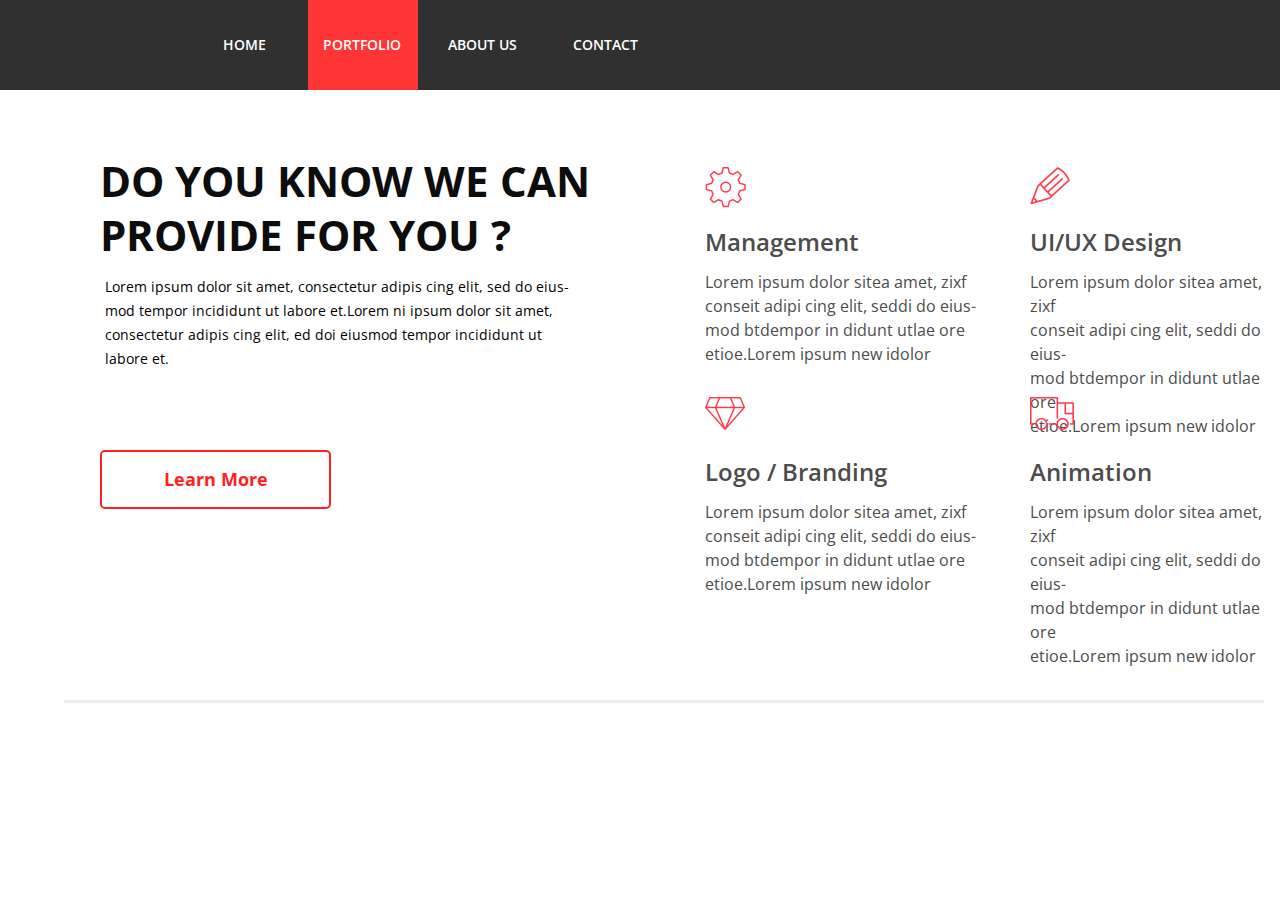
==== portfolio.html @ 87adb564 "Add files via upload" ====
<!DOCTYPE html>
<html lang="en">
<head>
	<link rel="shortcut icon" href="favicon.ico">
	<meta charset="UTF-8">
	<link rel="stylesheet" href="css/main1.css">
	<link href="https://fonts.googleapis.com/css?family=Open+Sans:400,400i,600,700,800&display=swap" rel="stylesheet">
	<title>Portfolio</title>
</head>
<body>
	<header>
	<nav>
			<div class="portfolioPage"></div>
			<ul class="nav">
				<li>
				<a href="index.html">Home</a>
				<a href="portfolio.html" style="margin-left:100px">Portfolio</a>
				<a href="#" style="margin-left:225px">About us</a>
				<a href="#" style="margin-left:350px">Contact</a>
			</li>
		</ul>
	</nav>
	<p class="title1">Do you know we can<br>provide for you ?</p>
	<p class="subtitle1">Lorem ipsum dolor sit amet, consectetur adipis cing elit, sed do eius-<br>mod tempor incididunt ut labore et.Lorem ni ipsum dolor sit amet,<br>consectetur adipis cing elit, ed doi eiusmod tempor incididunt ut<br>labore et.</p>
	<img src="images/manageIcon.png" class="settingIcon">
	<p class="management">Management</p>
	<p class="submanagement">Lorem ipsum dolor sitea amet, zixf<br>conseit  adipi cing elit, seddi do eius-<br>mod btdempor in didunt utlae ore<br>etioe.Lorem ipsum new idolor
	</p>
	<img src="images/uiIcon.png" class="uiIcon">
	<p class="ui">UI/UX Design</p>
	<p class="subUi">Lorem ipsum dolor sitea amet, zixf<br>conseit  adipi cing elit, seddi do eius-<br>mod btdempor in didunt utlae ore<br>etioe.Lorem ipsum new idolor
	</p>
	<img src="images/logoIcon.png" class="logoIcon">
	<p class="logo">Logo / Branding</p>
	<p class="subLogo">Lorem ipsum dolor sitea amet, zixf<br>conseit  adipi cing elit, seddi do eius-<br>mod btdempor in didunt utlae ore<br>etioe.Lorem ipsum new idolor
	</p>
	<img src="images/animIcon.png" class="animIcon">
	<p class="anim">Animation</p>
	<p class="subAnim">Lorem ipsum dolor sitea amet, zixf<br>conseit  adipi cing elit, seddi do eius-<br>mod btdempor in didunt utlae ore<br>etioe.Lorem ipsum new idolor
	</p>
	<a href="#" class="btn-learnMore">Learn More</a>
	<div class="line"></div>
	</header>
</body>
</html>
---- css/main1.css ----
body {
	margin:0;
	padding:0;
	width:100%;
}
header {
	width:100%;
	height:715px;
}
nav {
	position:absolute;
	width:100%;
	height:90px;
	background:#313030;
}
.portfolioPage {
	margin-left:307.5px;
	width:110px;
	height:90px;
	position:absolute;
	background-color:#ff3536;
}
nav li {
	margin-left:182.5px;
	margin-top:35px;
	list-style-type:none;
}
nav li a {
	position:absolute;
	z-index:1;
	font-size:14px;
	font-family:"Open Sans";
	font-weight:600;
	color: white;
	text-decoration: none;
	text-transform: uppercase;
}
nav li a:hover {
	color:#e5e5e5;
}
.title1 {
	margin:0;
	margin-top:154px;
	margin-left:100px;
	line-height:54px;
	position:absolute;
	font-size:42px;
	font-family:"Open Sans";
	font-weight:700;
	color:#0d0d0d;
	text-transform:uppercase;
}
.subtitle1 {
	margin:0;
	margin-top:275px;
	margin-left:105px;
	line-height:24px;
	position:absolute;
	font-size:14px;
	font-family:"Open Sans";
	font-weight:normal;
	color:black;
}
.settingIcon {
	margin:0;
	margin-top:167px;
	margin-left:705px;
	position:absolute;
}
.management {
	margin:0;
	margin-top:225px;
	margin-left:705px;
	position:absolute;
	font-family:"Open Sans";
	font-size:24px;
	font-weight:600;
	color:#4c4c4c;
}
.submanagement {
	margin:0;
	margin-top:270px;
	margin-left:705px;
	position:absolute;
	font-family:"Open Sans";
	font-size:16px;
	font-weight:normal;
	line-height:24px;
	color:#4c4c4c;
}
.uiIcon {
	margin:0;
	margin-top:167px;
	margin-left:1030px;
	position:absolute;
}
.ui {
	margin:0;
	margin-top:225px;
	margin-left:1030px;
	position:absolute;
	font-family:"Open Sans";
	font-size:24px;
	font-weight:600;
	color:#4c4c4c;
}
.subUi {
	margin:0;
	margin-top:270px;
	margin-left:1030px;
	position:absolute;
	font-family:"Open Sans";
	font-size:16px;
	font-weight:normal;
	line-height:24px;
	color:#4c4c4c;
}
.logoIcon {
	margin:0;
	margin-top:397px;
	margin-left:705px;
	position:absolute;
}
.logo {
	margin:0;
	margin-top:455px;
	margin-left:705px;
	position:absolute;
	font-family:"Open Sans";
	font-size:24px;
	font-weight:600;
	color:#4c4c4c;
}
.subLogo {
	margin:0;
	margin-top:500px;
	margin-left:705px;
	position:absolute;
	font-family:"Open Sans";
	font-size:16px;
	font-weight:normal;
	line-height:24px;
	color:#4c4c4c;
}
.animIcon {
	margin:0;
	margin-top:397px;
	margin-left:1030px;
	position:absolute;
}
.anim {
	margin:0;
	margin-top:455px;
	margin-left:1030px;
	position:absolute;
	font-family:"Open Sans";
	font-size:24px;
	font-weight:600;
	color:#4c4c4c;
}
.subAnim {
	margin:0;
	margin-top:500px;
	margin-left:1030px;
	position:absolute;
	font-family:"Open Sans";
	font-size:16px;
	font-weight:normal;
	line-height:24px;
	color:#4c4c4c;
}
.btn-learnMore {
	margin:0;
	margin-left:100px;
	margin-top:450px;
	position:absolute;
	width:227px;
	height:55px;
	border: 1px solid;
	border-width: 2px;
	border-color:#ff1f1f;
	border-radius:5px;
	text-align:center;
	line-height:55px;
	text-decoration:none;
	font-family:"Open Sans";
	font-weight:700;
	font-size:18px;
	color:#ff1f1f;
}
.btn-learnMore:hover {
	background:#f2f2f2
}
.line {
	position:absolute;
	margin-left:5%;
	margin-top:700px;
	height:3px;
	width:1200px;
	background: #ececec;
}
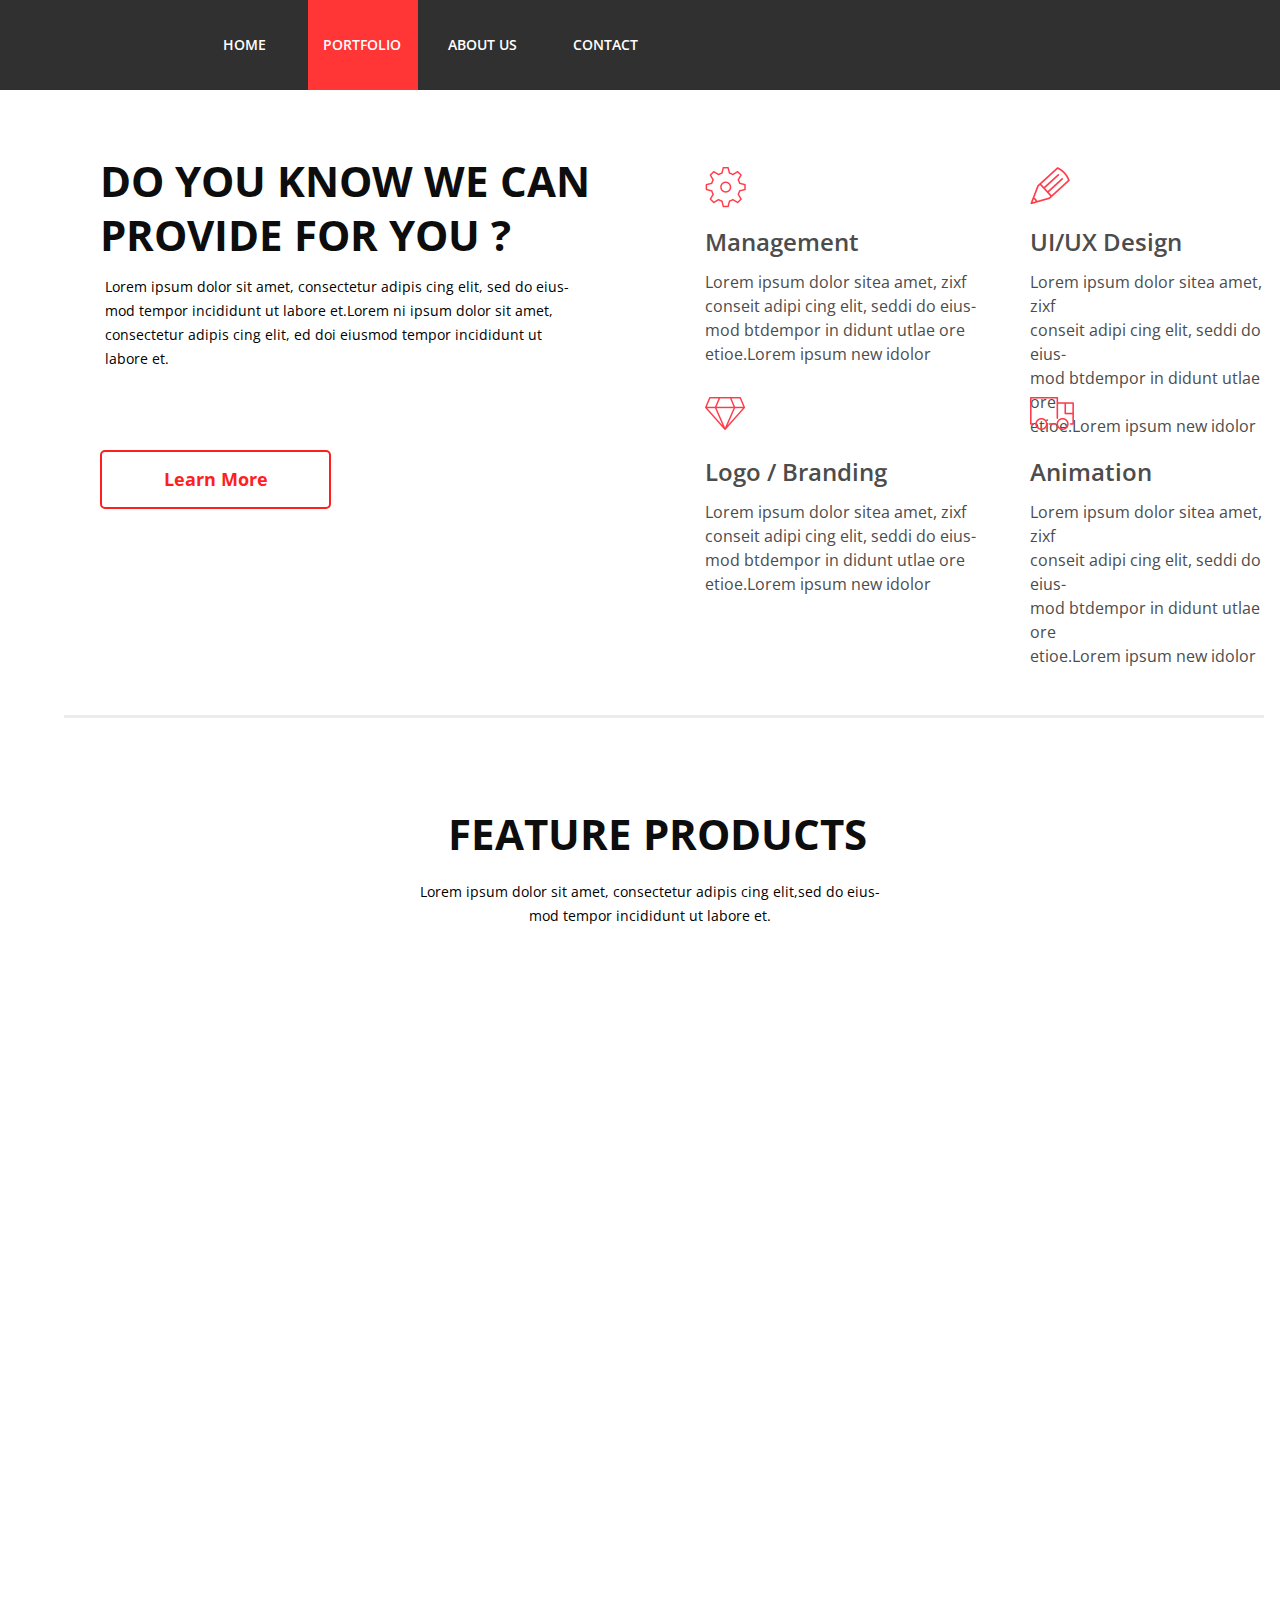
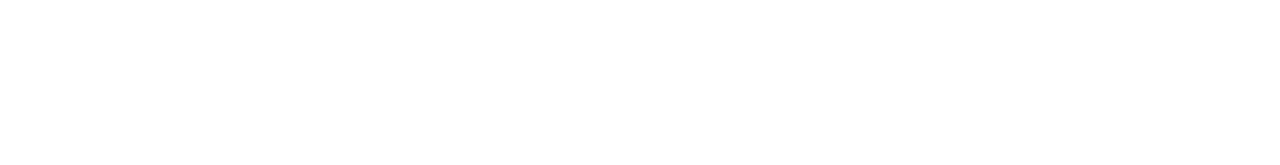
==== commit 02a89499: "Add files via upload" ====
--- a/portfolio.html
+++ b/portfolio.html
@@ -8,6 +8,7 @@
 	<title>Portfolio</title>
 </head>
 <body>
+	<script src="https://ajax.googleapis.com/ajax/libs/jquery/2.1.4/jquery.min.js"></script>
 	<header>
 	<nav>
 			<div class="portfolioPage"></div>
@@ -38,8 +39,24 @@
 	<p class="anim">Animation</p>
 	<p class="subAnim">Lorem ipsum dolor sitea amet, zixf<br>conseit  adipi cing elit, seddi do eius-<br>mod btdempor in didunt utlae ore<br>etioe.Lorem ipsum new idolor
 	</p>
-	<a href="#" class="btn-learnMore">Learn More</a>
-	<div class="line"></div>
+	<a href="#learnmore" class="btn-learnMore">Learn More</a>
 	</header>
+	<footer id="learnmore">
+		<div class="line"></div>
+		<div class="title2"><p>Feature products</p></div>
+		<div class="subtitle2">Lorem ipsum dolor sit amet, consectetur adipis cing elit,sed do eius-<br>mod tempor incididunt ut labore et.</div>
+	</footer>
+	<script>
+  $(document).ready(function(){
+    $("a[href*=#]").on("click", function(e){
+        var anchor = $(this);
+        $('html, body').stop().animate({
+            scrollTop: $(anchor.attr('href')).offset().top
+        }, 777);
+        e.preventDefault();
+        return false;
+    });
+});
+</script>
 </body>
 </html>--- a/css/main1.css
+++ b/css/main1.css
@@ -189,13 +189,40 @@
 	color:#ff1f1f;
 }
 .btn-learnMore:hover {
-	background:#f2f2f2
+	background:#ff1f1f;
+	color:white;
 }
 .line {
+	margin:0;
 	position:absolute;
 	margin-left:5%;
-	margin-top:700px;
 	height:3px;
 	width:1200px;
 	background: #ececec;
+}
+footer {
+	width:100%;
+	height:1050px;
+}
+.title2 {
+	margin:0;
+	margin-top:50px;
+	line-height:54px;
+	margin-left:35%;
+	position:absolute;
+	font-size:42px;
+	font-family:"Open Sans";
+	font-weight:700;
+	color:#0d0d0d;
+	text-transform:uppercase;
+}
+.subtitle2 {
+	text-align: center;
+	padding-top:165px;
+	padding-left:20px;
+	line-height:24px;
+	font-size:14px;
+	font-family:"Open Sans";
+	font-weight:normal;
+	color:black;
 }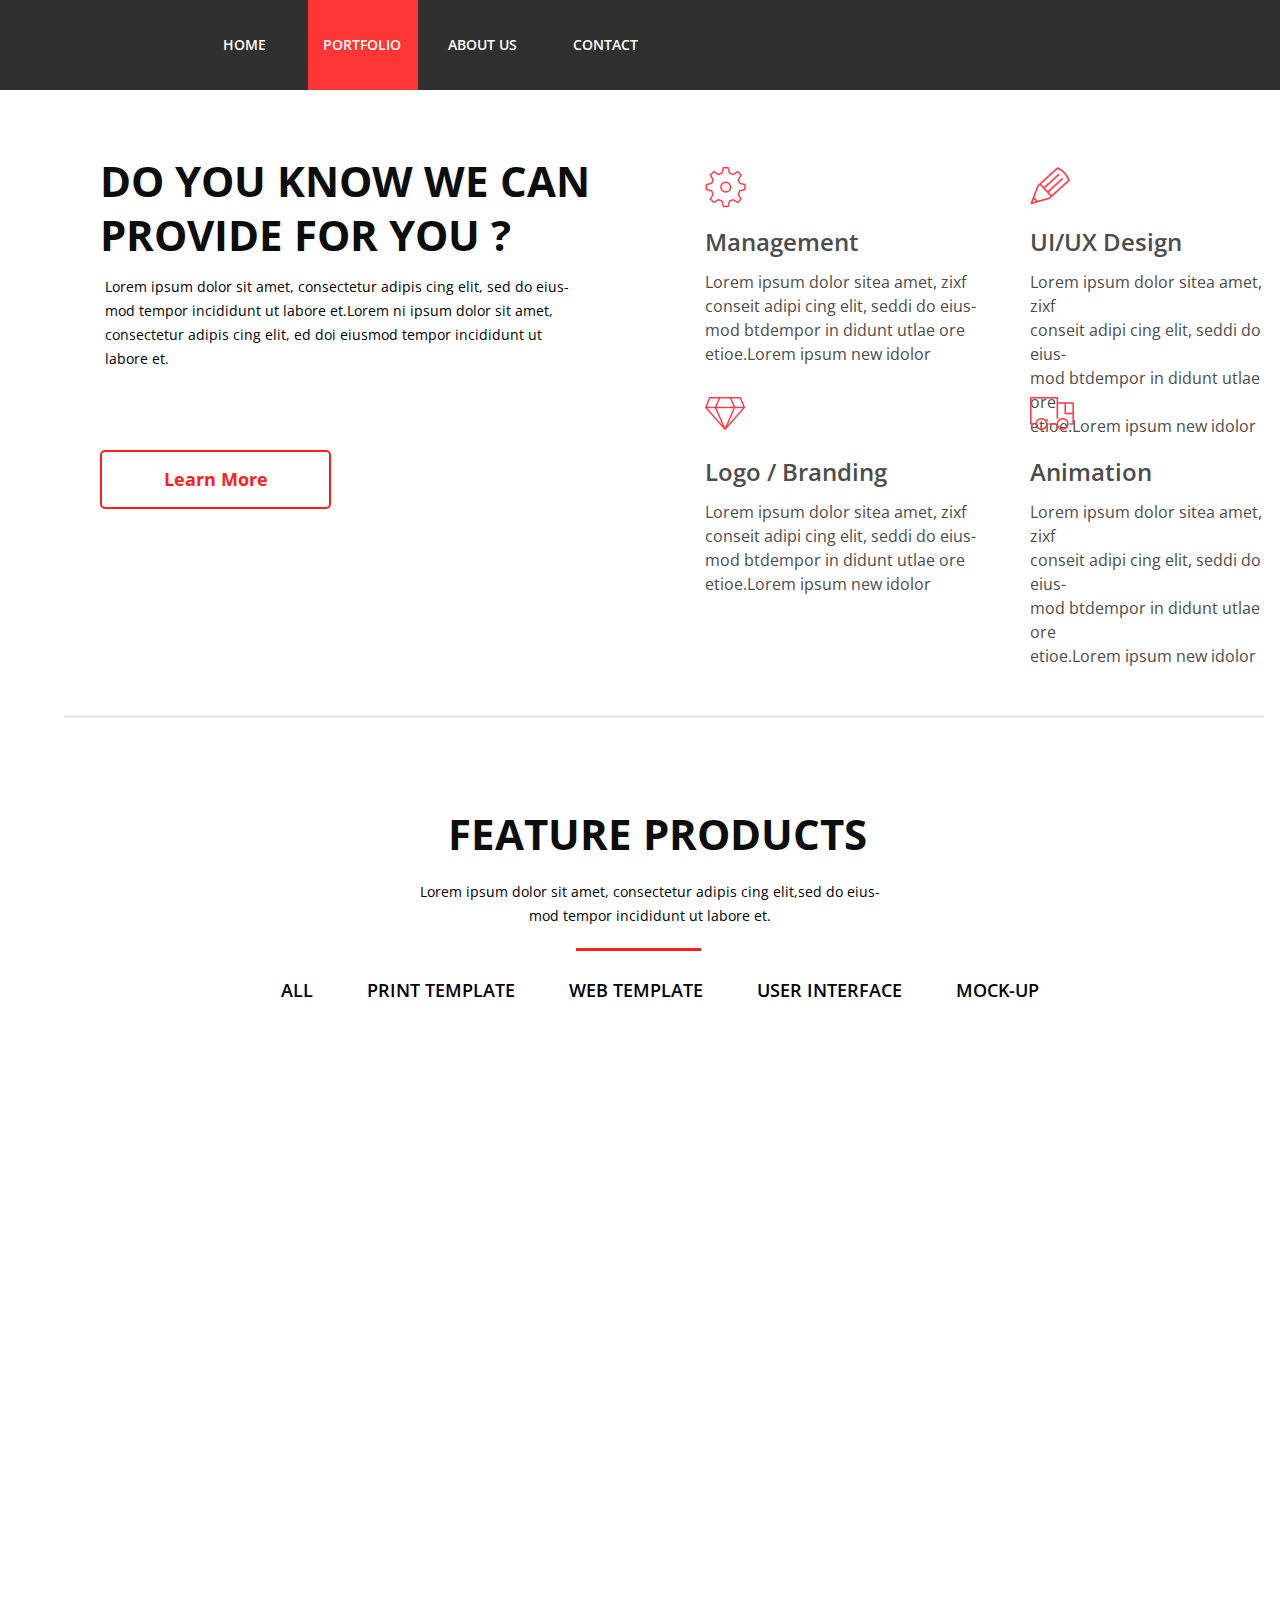
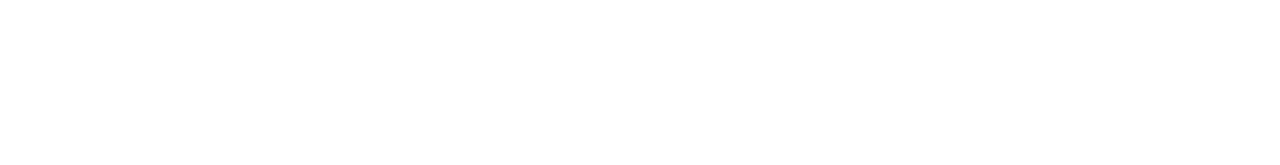
==== commit 2cd8b411: "Add files via upload" ====
--- a/portfolio.html
+++ b/portfolio.html
@@ -10,7 +10,7 @@
 <body>
 	<script src="https://ajax.googleapis.com/ajax/libs/jquery/2.1.4/jquery.min.js"></script>
 	<header>
-	<nav>
+	<nav class="nav1">
 			<div class="portfolioPage"></div>
 			<ul class="nav">
 				<li>
@@ -45,11 +45,68 @@
 		<div class="line"></div>
 		<div class="title2"><p>Feature products</p></div>
 		<div class="subtitle2">Lorem ipsum dolor sit amet, consectetur adipis cing elit,sed do eius-<br>mod tempor incididunt ut labore et.</div>
+		<div class="line1"></div>
+		<nav class="nav2">
+		<ul >
+			<li>
+				<a href="javascript:void(0)" onclick="img1()" class="black1" id="myel">All</div></a>
+			</li>
+			<li>
+				<a href="javascript:void(0)" onclick="img2()" class="black1" id="myel1">Print template</a>
+			</li>
+			<li><a href="javascript:void(0)" onclick="img3()" class="black1" id="myel2">Web template</a>
+			</li>
+			<li><a href="javascript:void(0)" onclick="img4()" class="black1" id="myel3">User interface</a>
+			</li>
+			<li><a href="javascript:void(0)" onclick="img5()" class="black1" id="myel4">Mock-up</a>
+			</li>
+		</ul>
+		</nav>
 	</footer>
+
 	<script>
+	function img1() {
+		myel.style.cssText=`color:red;`
+		myel1.style.cssText=`color:black;`
+		myel2.style.cssText=`color:black;`
+		myel3.style.cssText=`color:black;`
+		myel4.style.cssText=`color:black;`
+	}
+	function img2() {
+		myel.style.cssText=`color:black;`
+		myel1.style.cssText=`color:red;`
+		myel2.style.cssText=`color:black;`
+		myel3.style.cssText=`color:black;`
+		myel4.style.cssText=`color:black;`
+	}
+	function img3() {
+		myel.style.cssText=`color:black;`
+		myel1.style.cssText=`color:black;`
+		myel2.style.cssText=`color:red;`
+		myel3.style.cssText=`color:black;`
+		myel4.style.cssText=`color:black;`
+	}
+	function img4() {
+		myel.style.cssText=`color:black;`
+		myel1.style.cssText=`color:black;`
+		myel2.style.cssText=`color:black;`
+		myel3.style.cssText=`color:red;`
+		myel4.style.cssText=`color:black;`
+	}
+	function img5() {
+		myel.style.cssText=`color:black;`
+		myel1.style.cssText=`color:black;`
+		myel2.style.cssText=`color:black;`
+		myel3.style.cssText=`color:black;`
+		myel4.style.cssText=`color:red;`
+	}
+</script>
+
+	<script>
+		"use strict"
   $(document).ready(function(){
     $("a[href*=#]").on("click", function(e){
-        var anchor = $(this);
+        let anchor = $(this);
         $('html, body').stop().animate({
             scrollTop: $(anchor.attr('href')).offset().top
         }, 777);
--- a/css/main1.css
+++ b/css/main1.css
@@ -7,7 +7,7 @@
 	width:100%;
 	height:715px;
 }
-nav {
+.nav1 {
 	position:absolute;
 	width:100%;
 	height:90px;
@@ -20,12 +20,12 @@
 	position:absolute;
 	background-color:#ff3536;
 }
-nav li {
+.nav1 li {
 	margin-left:182.5px;
 	margin-top:35px;
 	list-style-type:none;
 }
-nav li a {
+.nav1 li a {
 	position:absolute;
 	z-index:1;
 	font-size:14px;
@@ -35,7 +35,7 @@
 	text-decoration: none;
 	text-transform: uppercase;
 }
-nav li a:hover {
+.nav li a:hover {
 	color:#e5e5e5;
 }
 .title1 {
@@ -225,4 +225,36 @@
 	font-family:"Open Sans";
 	font-weight:normal;
 	color:black;
-}+}
+.line1 {
+	margin:0;
+	position:absolute;
+	margin-left:45%;
+	margin-top:20px;
+	height:3px;
+	width:125px;
+	background: #ff1f1f;
+}
+.nav2 {
+	text-align:center;
+	margin-top:50px;
+}
+.nav2 ul li {
+	display:inline-block;
+	margin:0 25px;
+}
+.nav2 li a {
+	z-index:1;
+	font-size:18px;
+	font-family:"Open Sans";
+	font-weight:600;
+	text-decoration: none;
+	text-transform: uppercase;
+}
+.black1 {
+	color:black;
+}
+.red:visited{
+	color:red;
+}
+.black1:visited {}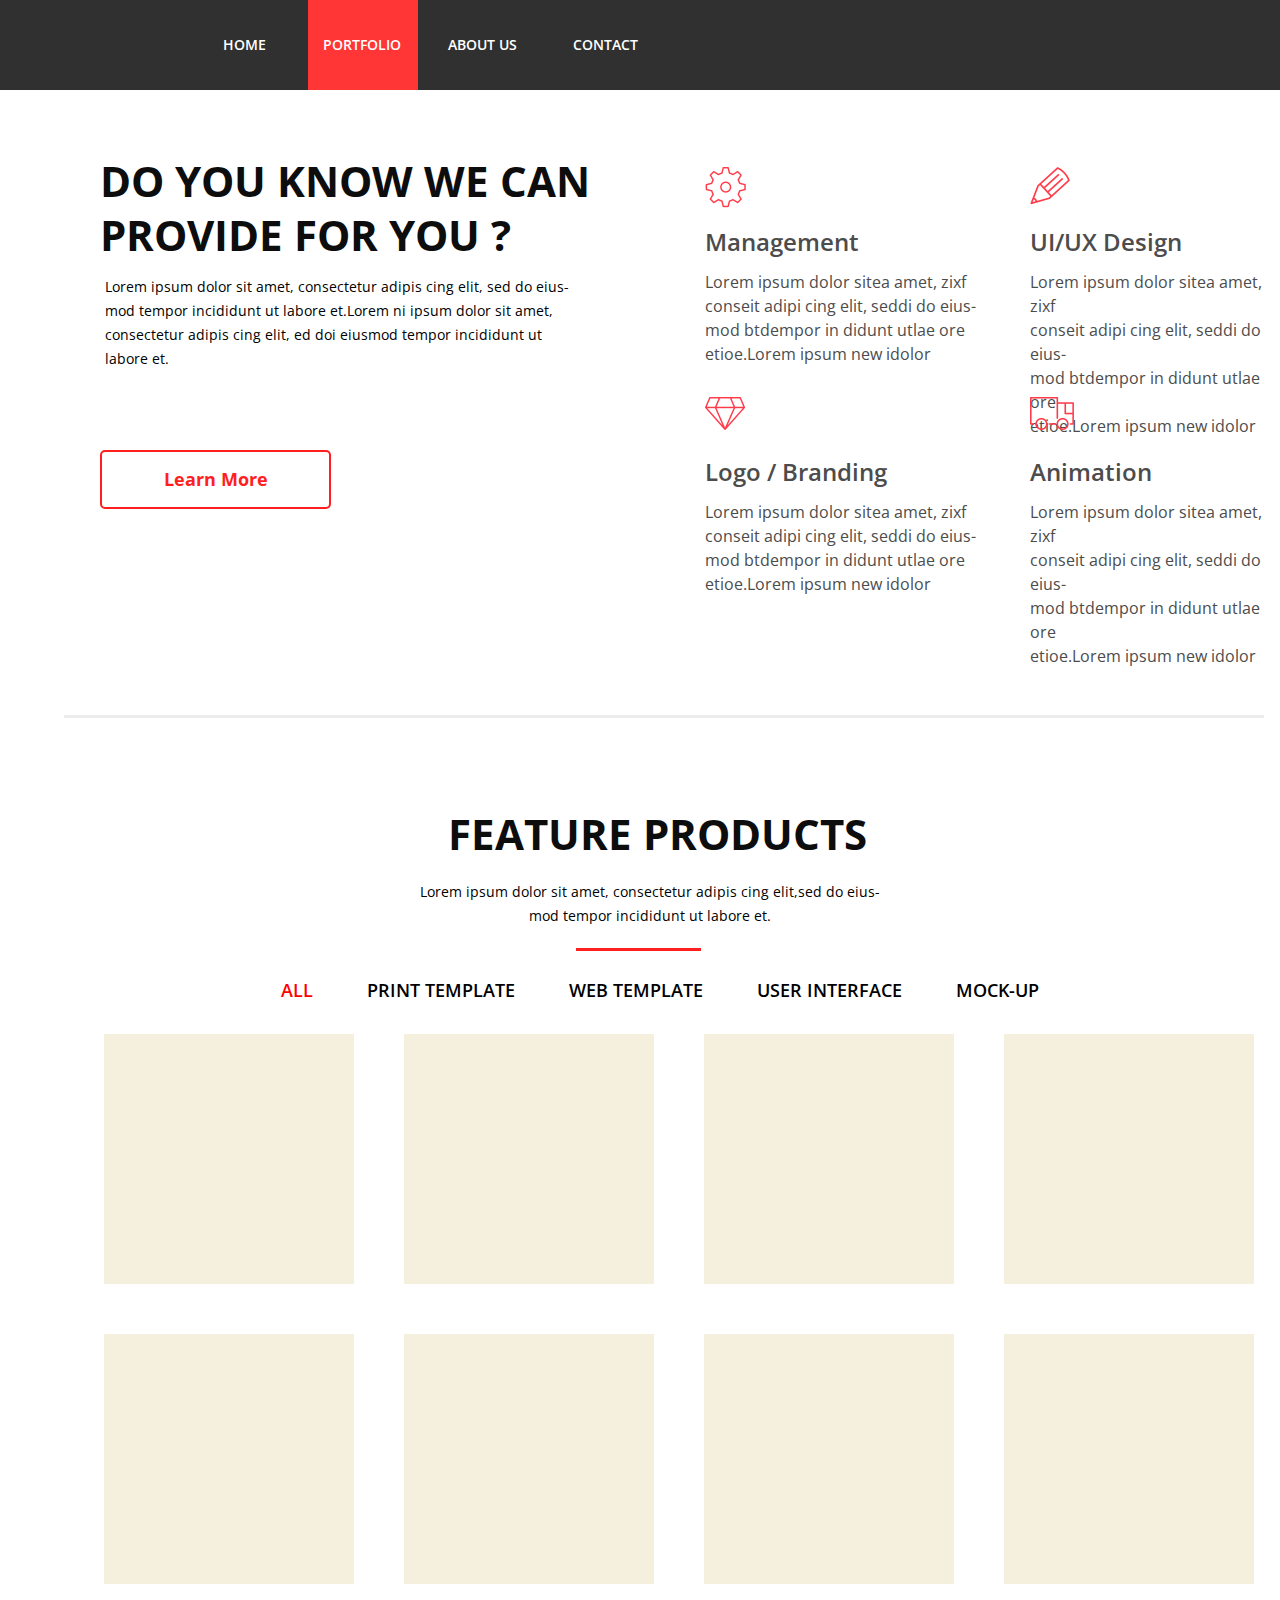
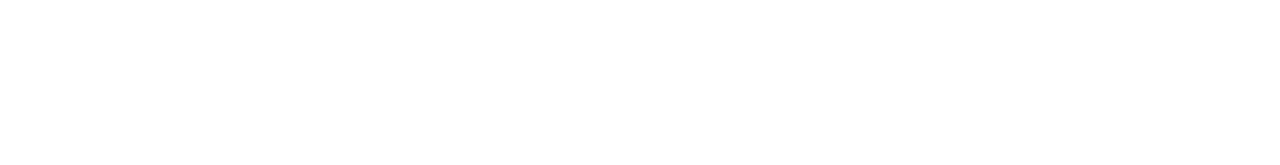
==== commit f088ec51: "Add files via upload" ====
--- a/portfolio.html
+++ b/portfolio.html
@@ -49,7 +49,7 @@
 		<nav class="nav2">
 		<ul >
 			<li>
-				<a href="javascript:void(0)" onclick="img1()" class="black1" id="myel">All</div></a>
+				<a href="javascript:void(0)" onclick="img1()" class="black1" id="myel" style="color:red">All</div></a>
 			</li>
 			<li>
 				<a href="javascript:void(0)" onclick="img2()" class="black1" id="myel1">Print template</a>
@@ -62,58 +62,125 @@
 			</li>
 		</ul>
 		</nav>
+		<ul class="grid">
+			<li>
+				<div id="pic0"></div>
+			</li>
+			<li>
+				<div id="pic1"></div>
+			</li>
+			<li>
+				<div id="pic2"></div>
+			</li>
+			<li>
+				<div id="pic3"></div>
+			</li>
+			<li>
+				<div id="pic4"></div>
+			</li>
+			<li>
+				<div id="pic5"></div>
+			</li>
+			<li>
+				<div id="pic6"></div>
+			</li>
+			<li>
+				<div id="pic7"></div>
+			</li>
+		</ul>	
 	</footer>
 
 	<script>
 	function img1() {
-		myel.style.cssText=`color:red;`
+		myel.style.cssText=`color:#ff1f1f;`
 		myel1.style.cssText=`color:black;`
 		myel2.style.cssText=`color:black;`
 		myel3.style.cssText=`color:black;`
 		myel4.style.cssText=`color:black;`
+		pic0.style.cssText=`background-color:#f5f0dd;`
+		pic1.style.cssText=`background-color:#f5f0dd;`
+		pic2.style.cssText=`background-color:#f5f0dd;`
+		pic3.style.cssText=`background-color:#f5f0dd;`
+		pic4.style.cssText=`background-color:#f5f0dd;`
+		pic5.style.cssText=`background-color:#f5f0dd;`
+		pic6.style.cssText=`background-color:#f5f0dd;`
+		pic7.style.cssText=`background-color:#f5f0dd;`
+
 	}
 	function img2() {
 		myel.style.cssText=`color:black;`
-		myel1.style.cssText=`color:red;`
+		myel1.style.cssText=`color:#ff1f1f;`
 		myel2.style.cssText=`color:black;`
 		myel3.style.cssText=`color:black;`
 		myel4.style.cssText=`color:black;`
+		pic0.style.cssText=`background-color:#ff1f1f;`
+		pic1.style.cssText=`background-color:#ff1f1f;`
+		pic2.style.cssText=`background-color:#ff1f1f;`
+		pic3.style.cssText=`background-color:#ff1f1f;`
+		pic4.style.cssText=`background-color:#ff1f1f;`
+		pic5.style.cssText=`background-color:#ff1f1f;`
+		pic6.style.cssText=`background-color:#ff1f1f;`
+		pic7.style.cssText=`background-color:#ff1f1f;`
 	}
 	function img3() {
 		myel.style.cssText=`color:black;`
 		myel1.style.cssText=`color:black;`
-		myel2.style.cssText=`color:red;`
+		myel2.style.cssText=`color:#ff1f1f;`
 		myel3.style.cssText=`color:black;`
 		myel4.style.cssText=`color:black;`
+		pic0.style.cssText=`background-color:orange;`
+		pic1.style.cssText=`background-color:orange;`
+		pic2.style.cssText=`background-color:orange;`
+		pic3.style.cssText=`background-color:orange;`
+		pic4.style.cssText=`background-color:orange;`
+		pic5.style.cssText=`background-color:orange;`
+		pic6.style.cssText=`background-color:orange;`
+		pic7.style.cssText=`background-color:orange;`
 	}
 	function img4() {
 		myel.style.cssText=`color:black;`
 		myel1.style.cssText=`color:black;`
 		myel2.style.cssText=`color:black;`
-		myel3.style.cssText=`color:red;`
+		myel3.style.cssText=`color:#ff1f1f;`
 		myel4.style.cssText=`color:black;`
+		pic0.style.cssText=`background-color:yellow;`
+		pic1.style.cssText=`background-color:yellow;`
+		pic2.style.cssText=`background-color:yellow;`
+		pic3.style.cssText=`background-color:yellow;`
+		pic4.style.cssText=`background-color:yellow;`
+		pic5.style.cssText=`background-color:yellow;`
+		pic6.style.cssText=`background-color:yellow;`
+		pic7.style.cssText=`background-color:yellow;`
 	}
 	function img5() {
 		myel.style.cssText=`color:black;`
 		myel1.style.cssText=`color:black;`
 		myel2.style.cssText=`color:black;`
 		myel3.style.cssText=`color:black;`
-		myel4.style.cssText=`color:red;`
+		myel4.style.cssText=`color:#ff1f1f;`
+		pic0.style.cssText=`background-color:green;`
+		pic1.style.cssText=`background-color:green;`
+		pic2.style.cssText=`background-color:green;`
+		pic3.style.cssText=`background-color:green;`
+		pic4.style.cssText=`background-color:green;`
+		pic5.style.cssText=`background-color:green;`
+		pic6.style.cssText=`background-color:green;`
+		pic7.style.cssText=`background-color:green;`
 	}
 </script>
 
 	<script>
-		"use strict"
-  $(document).ready(function(){
-    $("a[href*=#]").on("click", function(e){
-        let anchor = $(this);
-        $('html, body').stop().animate({
-            scrollTop: $(anchor.attr('href')).offset().top
-        }, 777);
-        e.preventDefault();
-        return false;
-    });
-});
-</script>
+	"use strict"
+  		$(document).ready(function(){
+    	$("a[href*=#]").on("click", function(e){
+        	let anchor = $(this);
+        	$('html, body').stop().animate({
+            	scrollTop: $(anchor.attr('href')).offset().top
+        	}, 777);
+        	e.preventDefault();
+        	return false;
+    	});
+	});
+	</script>
 </body>
 </html>--- a/css/main1.css
+++ b/css/main1.css
@@ -254,7 +254,69 @@
 .black1 {
 	color:black;
 }
-.red:visited{
-	color:red;
-}
-.black1:visited {}+#pic0 {
+	margin:0;
+	width:250px;
+	height:250px;
+	background-color:#f5f0dd;
+}
+#pic1 {
+	margin:0;
+	margin-left:300px;
+	margin-top:-250px;
+	width:250px;
+	height:250px;
+	background-color:#f5f0dd;
+}
+#pic2 {
+	margin:0;
+	margin-left:600px;
+	margin-top:-250px;
+	width:250px;
+	height:250px;
+	background-color:#f5f0dd;
+}
+#pic3 {
+	margin:0;
+	margin-left:900px;
+	margin-top:-250px;
+	width:250px;
+	height:250px;
+	background-color:#f5f0dd;
+}
+#pic4 {
+	margin:0;
+	margin-top:50px;
+	width:250px;
+	height:250px;
+	background-color:#f5f0dd;
+}
+#pic5 {
+	margin:0;
+	margin-left:300px;
+	margin-top:-250px;
+	width:250px;
+	height:250px;
+	background-color:#f5f0dd;
+}
+#pic6 {
+	margin:0;
+	margin-left:600px;
+	margin-top:-250px;
+	width:250px;
+	height:250px;
+	background-color:#f5f0dd;
+}
+#pic7 {
+	margin:0;
+	margin-left:900px;
+	margin-top:-250px;
+	width:250px;
+	height:250px;
+	background-color:#f5f0dd;
+}
+.grid {
+	margin-left:5%;
+	list-style-type: none;
+	position:absolute;
+}
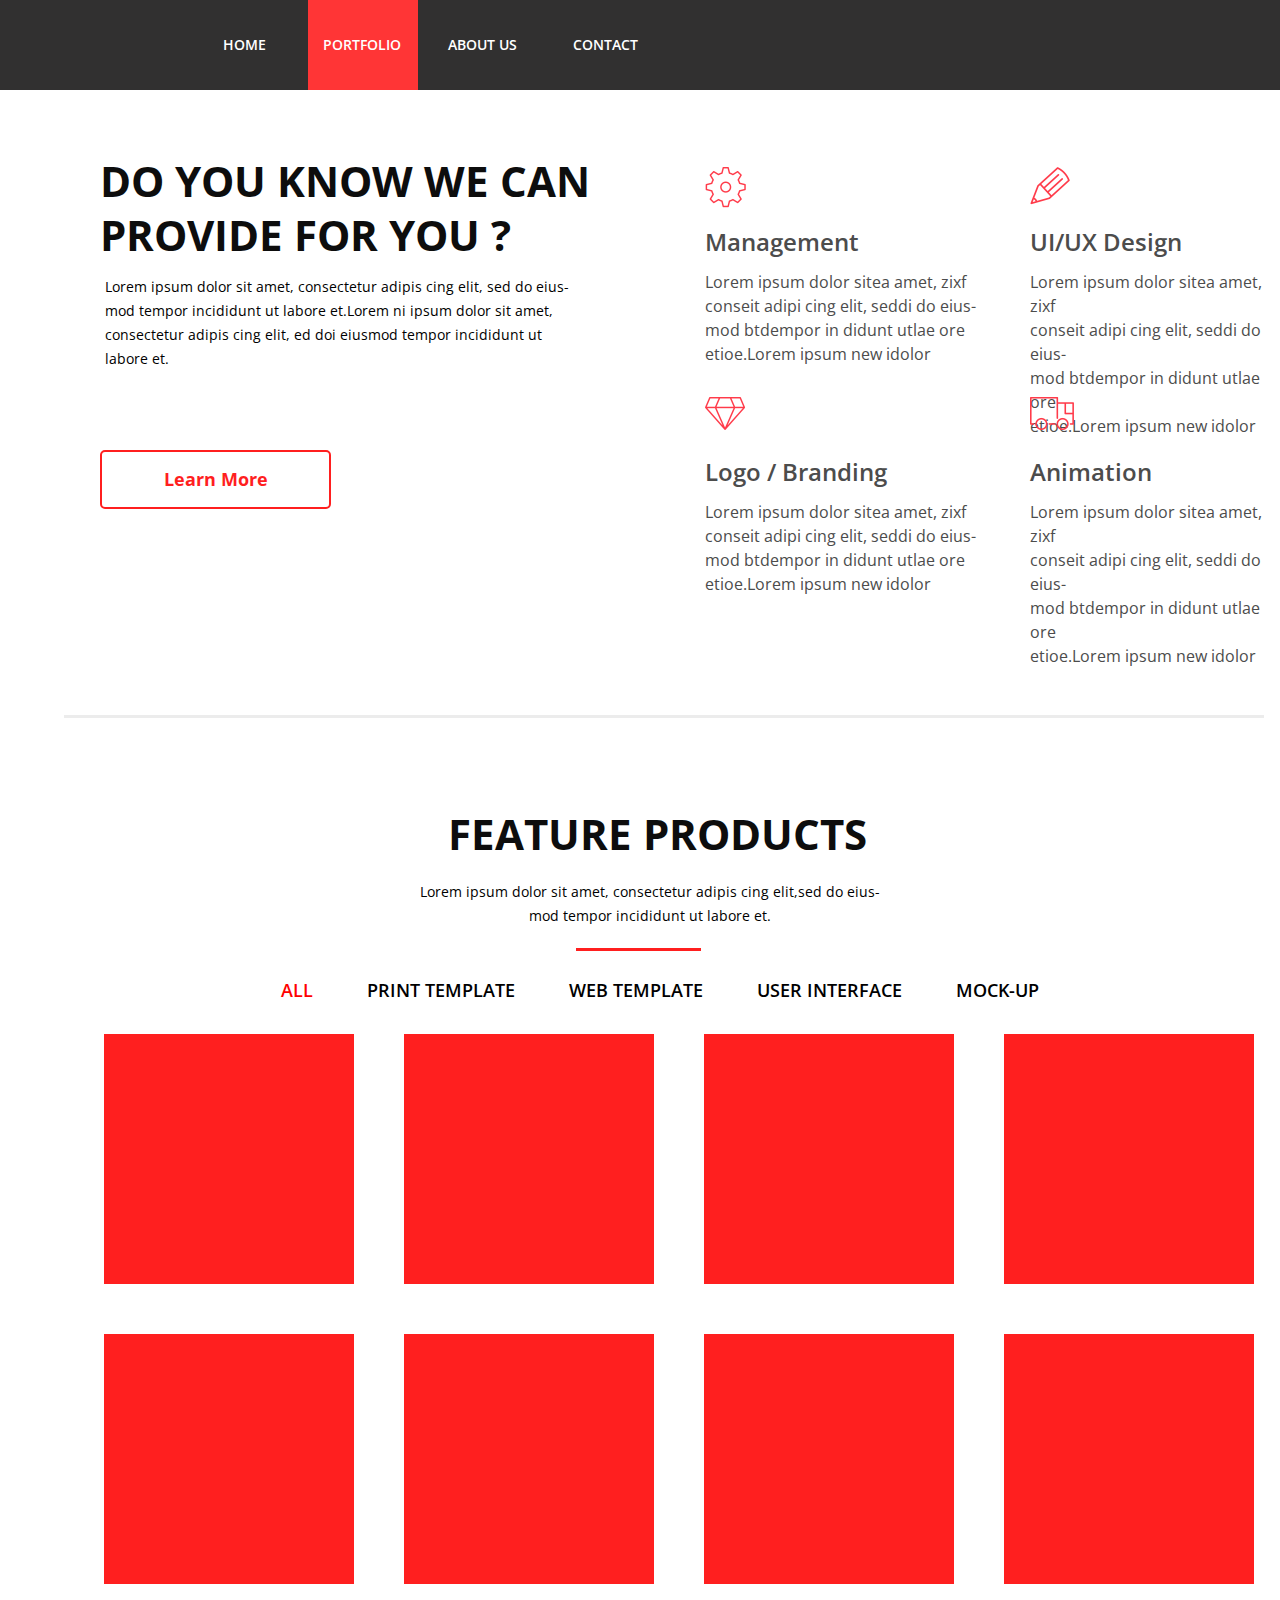
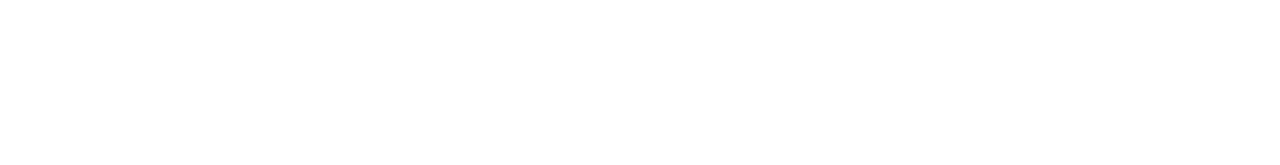
==== commit 0d19f2ed: "Add files via upload" ====
--- a/portfolio.html
+++ b/portfolio.html
@@ -97,22 +97,6 @@
 		myel2.style.cssText=`color:black;`
 		myel3.style.cssText=`color:black;`
 		myel4.style.cssText=`color:black;`
-		pic0.style.cssText=`background-color:#f5f0dd;`
-		pic1.style.cssText=`background-color:#f5f0dd;`
-		pic2.style.cssText=`background-color:#f5f0dd;`
-		pic3.style.cssText=`background-color:#f5f0dd;`
-		pic4.style.cssText=`background-color:#f5f0dd;`
-		pic5.style.cssText=`background-color:#f5f0dd;`
-		pic6.style.cssText=`background-color:#f5f0dd;`
-		pic7.style.cssText=`background-color:#f5f0dd;`
-
-	}
-	function img2() {
-		myel.style.cssText=`color:black;`
-		myel1.style.cssText=`color:#ff1f1f;`
-		myel2.style.cssText=`color:black;`
-		myel3.style.cssText=`color:black;`
-		myel4.style.cssText=`color:black;`
 		pic0.style.cssText=`background-color:#ff1f1f;`
 		pic1.style.cssText=`background-color:#ff1f1f;`
 		pic2.style.cssText=`background-color:#ff1f1f;`
@@ -121,11 +105,12 @@
 		pic5.style.cssText=`background-color:#ff1f1f;`
 		pic6.style.cssText=`background-color:#ff1f1f;`
 		pic7.style.cssText=`background-color:#ff1f1f;`
+
 	}
-	function img3() {
+	function img2() {
 		myel.style.cssText=`color:black;`
-		myel1.style.cssText=`color:black;`
-		myel2.style.cssText=`color:#ff1f1f;`
+		myel1.style.cssText=`color:#ff1f1f;`
+		myel2.style.cssText=`color:black;`
 		myel3.style.cssText=`color:black;`
 		myel4.style.cssText=`color:black;`
 		pic0.style.cssText=`background-color:orange;`
@@ -137,11 +122,11 @@
 		pic6.style.cssText=`background-color:orange;`
 		pic7.style.cssText=`background-color:orange;`
 	}
-	function img4() {
+	function img3() {
 		myel.style.cssText=`color:black;`
 		myel1.style.cssText=`color:black;`
-		myel2.style.cssText=`color:black;`
-		myel3.style.cssText=`color:#ff1f1f;`
+		myel2.style.cssText=`color:#ff1f1f;`
+		myel3.style.cssText=`color:black;`
 		myel4.style.cssText=`color:black;`
 		pic0.style.cssText=`background-color:yellow;`
 		pic1.style.cssText=`background-color:yellow;`
@@ -152,12 +137,12 @@
 		pic6.style.cssText=`background-color:yellow;`
 		pic7.style.cssText=`background-color:yellow;`
 	}
-	function img5() {
+	function img4() {
 		myel.style.cssText=`color:black;`
 		myel1.style.cssText=`color:black;`
 		myel2.style.cssText=`color:black;`
-		myel3.style.cssText=`color:black;`
-		myel4.style.cssText=`color:#ff1f1f;`
+		myel3.style.cssText=`color:#ff1f1f;`
+		myel4.style.cssText=`color:black;`
 		pic0.style.cssText=`background-color:green;`
 		pic1.style.cssText=`background-color:green;`
 		pic2.style.cssText=`background-color:green;`
@@ -166,6 +151,21 @@
 		pic5.style.cssText=`background-color:green;`
 		pic6.style.cssText=`background-color:green;`
 		pic7.style.cssText=`background-color:green;`
+	}
+	function img5() {
+		myel.style.cssText=`color:black;`
+		myel1.style.cssText=`color:black;`
+		myel2.style.cssText=`color:black;`
+		myel3.style.cssText=`color:black;`
+		myel4.style.cssText=`color:#ff1f1f;`
+		pic0.style.cssText=`background-color:blue;`
+		pic1.style.cssText=`background-color:blue;`
+		pic2.style.cssText=`background-color:blue;`
+		pic3.style.cssText=`background-color:blue;`
+		pic4.style.cssText=`background-color:blue;`
+		pic5.style.cssText=`background-color:blue;`
+		pic6.style.cssText=`background-color:blue;`
+		pic7.style.cssText=`background-color:blue;`
 	}
 </script>
 
--- a/css/main1.css
+++ b/css/main1.css
@@ -258,7 +258,7 @@
 	margin:0;
 	width:250px;
 	height:250px;
-	background-color:#f5f0dd;
+	background-color:#ff1f1f;
 }
 #pic1 {
 	margin:0;
@@ -266,7 +266,7 @@
 	margin-top:-250px;
 	width:250px;
 	height:250px;
-	background-color:#f5f0dd;
+	background-color:#ff1f1f;
 }
 #pic2 {
 	margin:0;
@@ -274,7 +274,7 @@
 	margin-top:-250px;
 	width:250px;
 	height:250px;
-	background-color:#f5f0dd;
+	background-color:#ff1f1f;
 }
 #pic3 {
 	margin:0;
@@ -282,14 +282,14 @@
 	margin-top:-250px;
 	width:250px;
 	height:250px;
-	background-color:#f5f0dd;
+	background-color:#ff1f1f;
 }
 #pic4 {
 	margin:0;
 	margin-top:50px;
 	width:250px;
 	height:250px;
-	background-color:#f5f0dd;
+	background-color:#ff1f1f;
 }
 #pic5 {
 	margin:0;
@@ -297,7 +297,7 @@
 	margin-top:-250px;
 	width:250px;
 	height:250px;
-	background-color:#f5f0dd;
+	background-color:#ff1f1f;
 }
 #pic6 {
 	margin:0;
@@ -305,7 +305,7 @@
 	margin-top:-250px;
 	width:250px;
 	height:250px;
-	background-color:#f5f0dd;
+	background-color:#ff1f1f;
 }
 #pic7 {
 	margin:0;
@@ -313,7 +313,7 @@
 	margin-top:-250px;
 	width:250px;
 	height:250px;
-	background-color:#f5f0dd;
+	background-color:#ff1f1f;
 }
 .grid {
 	margin-left:5%;
